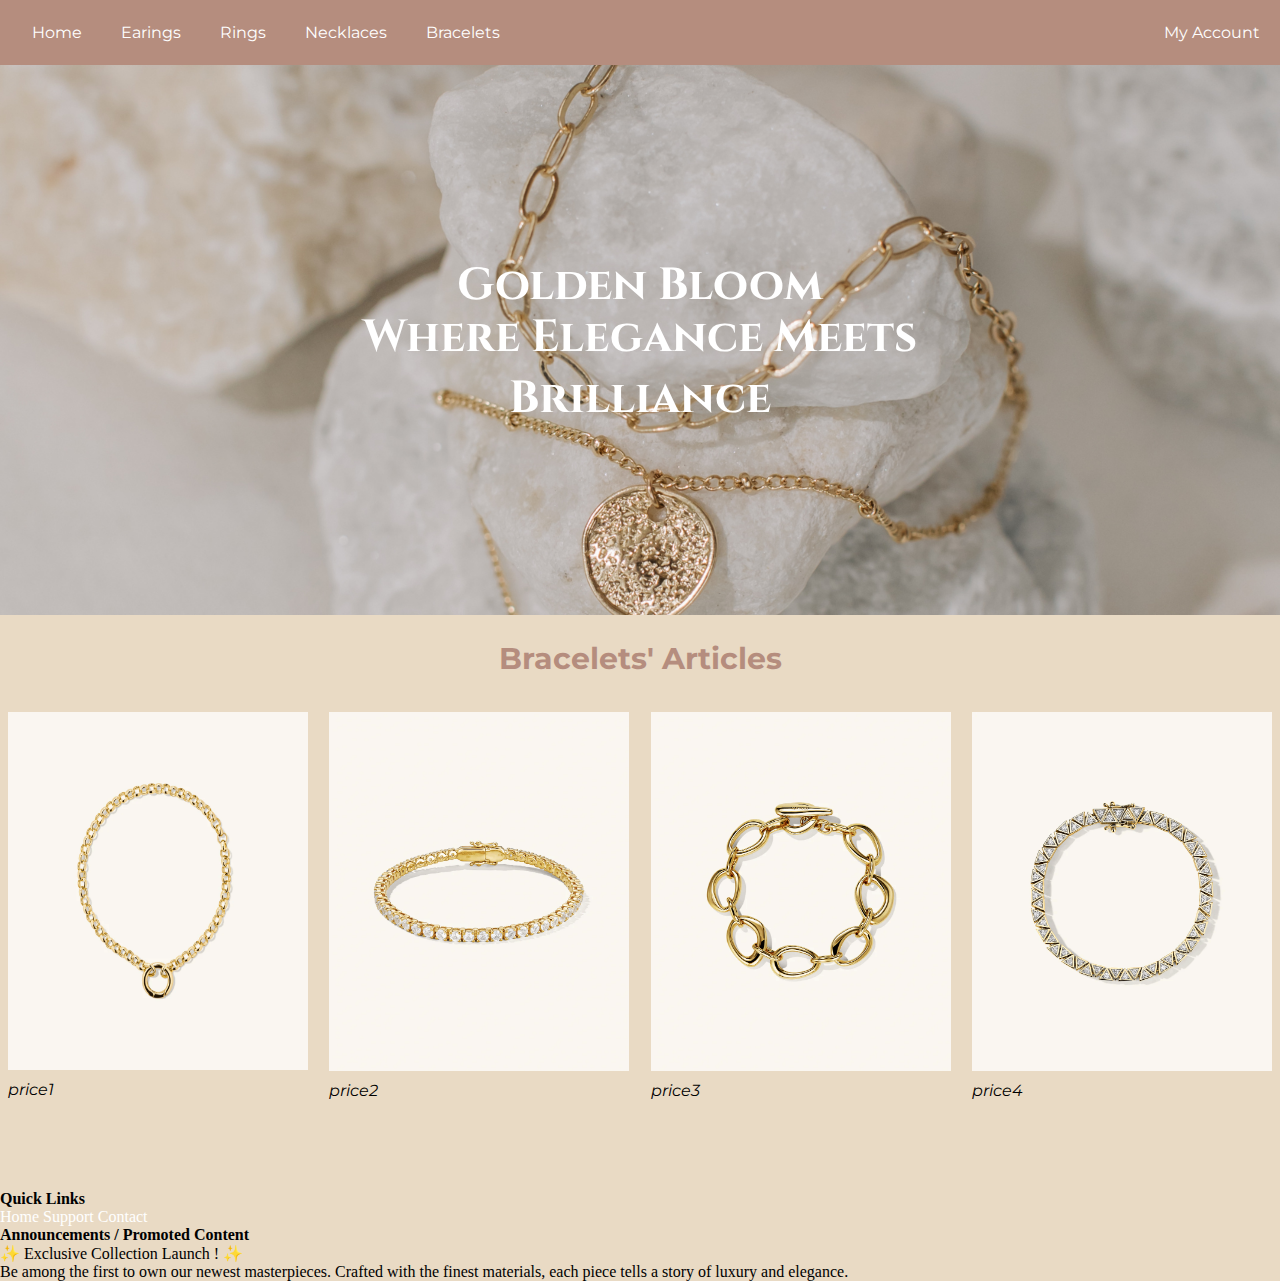
==== bracelet.html @ ef8242d1 "first version" ====
<!DOCTYPE html>
<html lang="en">
  <head>
    <meta charset="UTF-8" />
    <meta name="viewport" content="width=device-width, initial-scale=1.0" />
    <link rel="stylesheet" href="style.css" />
    <title>Bracelets</title>
    <link rel="icon" type="image/x-icon" href="diamond.png" />
    <link
      href="https://fonts.googleapis.com/css2?family=Montserrat:wght@400;600&family=Cinzel:wght@400;700&display=swap"
      rel="stylesheet"
    />
  </head>
  <body>
    <div class="nav">
      <div class="gauche">
        <a href="index.html">Home</a>
        <a href="earings.html">Earings</a>
        <a href="rings.html">Rings</a>
        <a href="necklace.html">Necklaces</a>
        <a href="bracelet.html">Bracelets</a>
      </div>
      <div class="droite">
        <a href="#" class="acc">My Account</a>
      </div>
    </div>
    <div class="head">
      <h1 class="text">Golden Bloom</h1>
      <h1 class="text2">Where Elegance Meets Brilliance</h1>
      <img
        src="images/Beige and White Minimalist Jewellry Catalogue Presentation.png"
      />
    </div>
    <h2 class="best-sell">Bracelets' Articles</h2>
    <div class="images">
      <div class="article1">
        <img src="images/bracelet1.png" style="height: 358px" />
        <p>price1</p>
      </div>
      <div class="article2">
        <img src="images/bracelet2.png" />
        <p>price2</p>
      </div>
      <div class="article3">
        <img src="images/bracelet3.png" />
        <p>price3</p>
      </div>
      <div class="article4">
        <img src="images/bracelet4.png" />
        <p>price4</p>
      </div>
    </div>

    <div class="footer">
      <div class="p1">
        <h4>Quick Links</h4>
        <a href="#">Home</a>
        <a href="#">Support</a>
        <a href="#">Contact</a>
      </div>
      <div class="p2">
        <h4>Announcements / Promoted Content</h4>
        <p class="exclu">✨ Exclusive Collection Launch ! ✨</p>
        <p id="be">
          Be among the first to own our newest masterpieces. Crafted with the
          finest materials, each piece tells a story of luxury and elegance.
        </p>
      </div>
    </div>
  </body>
</html>
---- style.css ----
* {
  margin: 0;
  padding: 0;
}
body {
  background-color: #e9dac4;
}
.icon {
  color: white;
  font-size: 18px;
  padding-right: 25px;
  display: flex;
  gap: 30px;
}
.nav {
  display: flex;
  justify-content: space-between;
  align-items: center;
  background-color: #b58d7e;
  padding: 15px 20px;
  font-family: "Montserrat", sans-serif;
  position: sticky;
  top: 0;
  overflow: hidden;
  /* border-radius: 7px; */
}
.gauche {
  display: flex;
  gap: 15px;
}
.gauche a {
  color: white;
  text-decoration: none;
  font-size: 16px;
  padding: 8px 12px;
}
.gauche a:hover {
  color: #c2a878;
  text-decoration: solid;
}
.droite {
  display: flex;
  align-items: center;
  gap: 15px;
}
.head {
  position: relative;
  display: flex;
  justify-content: center;
  align-items: center;
  flex-direction: column;
  text-align: center;
  margin-bottom: 15px;
}

.head img {
  width: 100%;
  height: 550px;
  object-fit: cover;
  display: block;
}

.text,
.text2 {
  position: absolute;
  left: 50%;
  color: white;
  transform: translate(-50%, -50%);
  font-size: 45px;
  font-weight: bold;
  font-family: "Cinzel", sans-serif;
  padding: 5px 10px;
  text-align: center;
}

.text {
  top: 40%;
}
.text2 {
  top: 55%;
}
.best-sell {
  text-align: center;
  color: #b58d7e;
  font-size: 30px;
  font-family: "Montserrat", sans-serif;
  margin-top: 25px;
}
.images {
  margin-top: 35px;
  display: flex;
  justify-content: space-around;
  gap: 5px;
  margin-bottom: 90px;
}
.images img {
  width: 300px; /* Adjust size as needed */
  height: auto; /* Maintain aspect ratio */
  display: block; /* Avoid extra space below images */
  margin-bottom: 10px;
}
.images img:hover {
  box-shadow: 0px 4px 10px rgba(0, 0, 0, 0.3);
}
.images p {
  font-family: "Montserrat", sans-serif;
  font-style: italic;
}
.images p:hover {
  font-size: larger;
}
footer {
  background: #b58d7e;
  padding-top: 50px;
}
.container {
  width: 1140px;
  margin: auto;
  display: flex;
  justify-content: center;
}
.footer-content {
  width: 33.3%;
}
h3 {
  font-size: 28px;
  margin-bottom: 15px;
  text-align: center;
}
.footer-content p {
  width: 190px;
  margin: auto;
  padding: 7px;
  color: white;
}
.footer-content h3 {
  color: white;
}
.footer-content ul {
  text-align: center;
  color: white;
  text-decoration: none;
}
.list {
  padding: 0;
  text-decoration: none;
}
.list li {
  width: auto;
  text-align: center;
  list-style-type: none;
  padding: 7px;
  position: relative;
  color: white;
}
.list li::before {
  content: "";
  position: absolute;
  transform: translate(-50%, -50%);
  left: 50%;
  top: 100%;
  width: 0;
  height: 2px;
  background: beige;
  transition-duration: 0.5s;
}
.list li:hover::before {
  width: 70px;
}
.social-icons {
  text-align: center;
  padding: 0;
}
.social-icons li {
  display: inline-block;
  text-align: center;
  padding: 5px;
}
.social-icons i {
  color: white;
  font-size: 25px;
}
a {
  text-decoration: none;
  color: white;
}
a:hover {
  color: beige;
}
.social-icons i:hover {
  color: beige;
}
.bottom-bar {
  background: #b58d7e;
  text-align: center;
  padding: 10px 0;
  margin-top: 50px;
}
.bottom-bar p {
  color: white;
  margin: 0;
  font-size: 16px;
  padding: 7px;
}
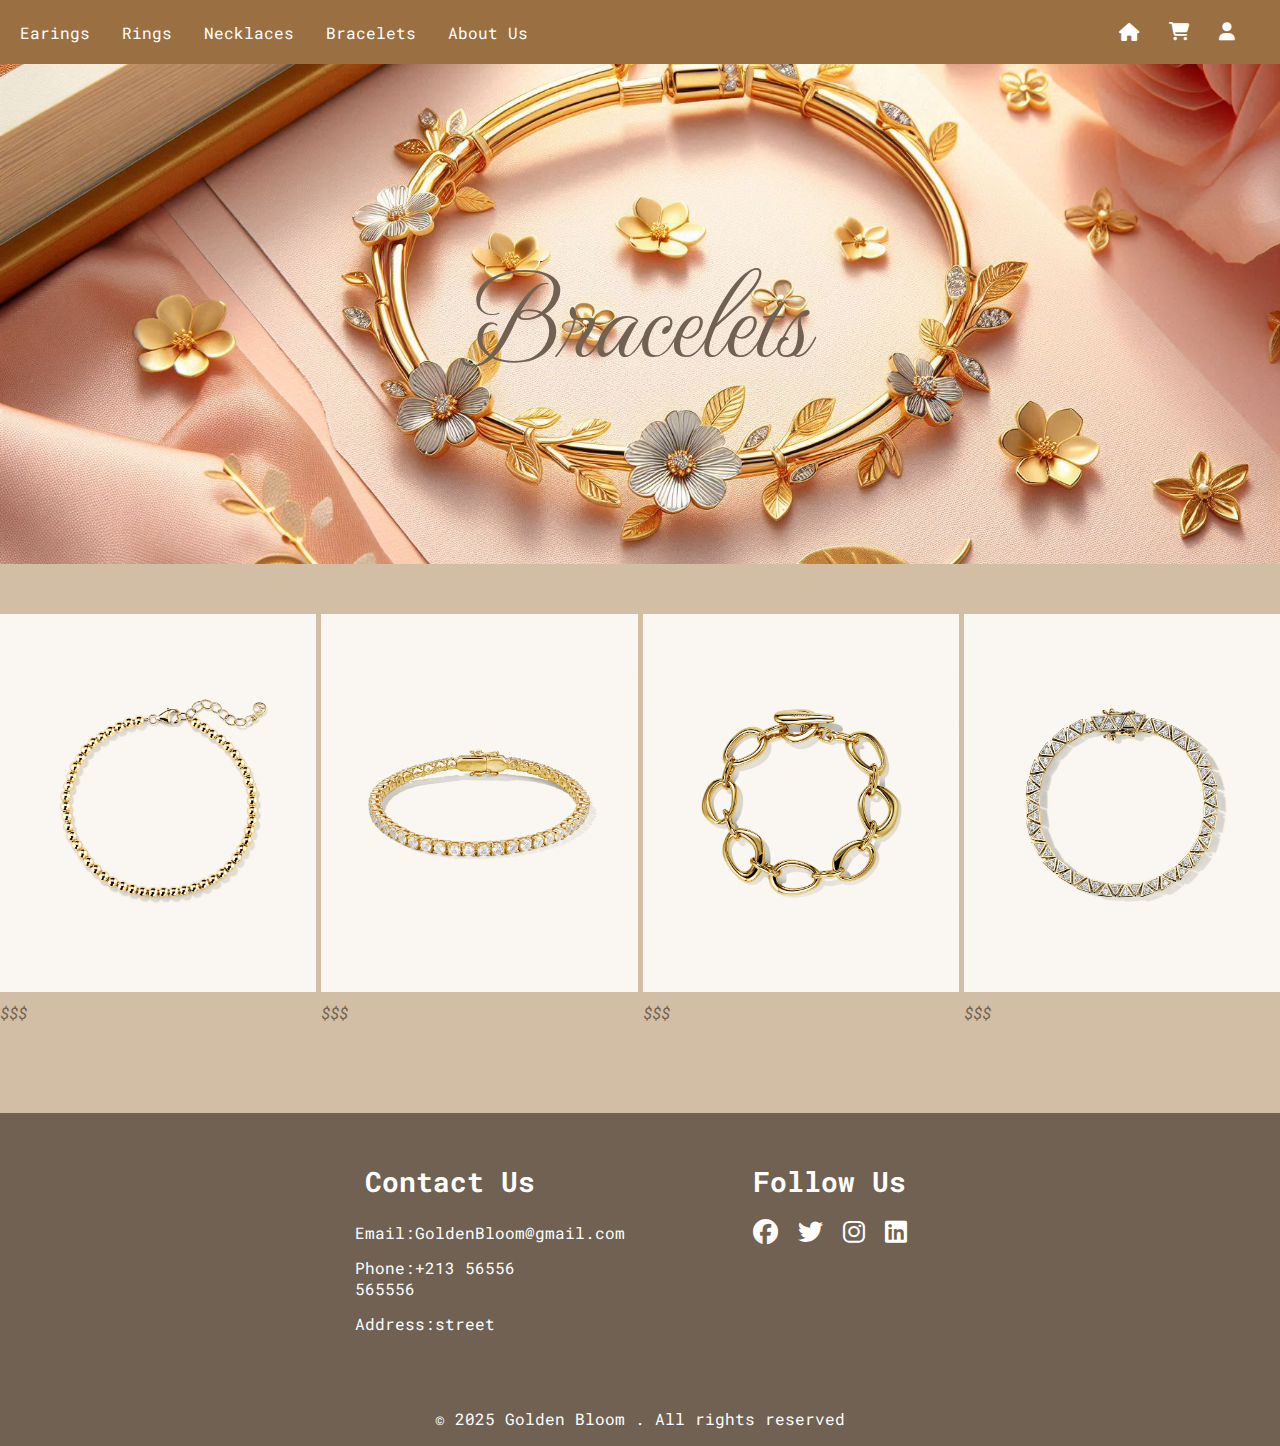
==== commit 671cd12e: "final html/css" ====
--- a/bracelet.html
+++ b/bracelet.html
@@ -4,68 +4,127 @@
     <meta charset="UTF-8" />
     <meta name="viewport" content="width=device-width, initial-scale=1.0" />
     <link rel="stylesheet" href="style.css" />
-    <title>Bracelets</title>
-    <link rel="icon" type="image/x-icon" href="diamond.png" />
+    <title>Golden Bloom</title>
+    <link rel="icon" type="image/x-icon" href="images/diamond.png" />
+    <link rel="preconnect" href="https://fonts.googleapis.com" />
+    <link rel="preconnect" href="https://fonts.gstatic.com" crossorigin />
     <link
-      href="https://fonts.googleapis.com/css2?family=Montserrat:wght@400;600&family=Cinzel:wght@400;700&display=swap"
+      href="https://fonts.googleapis.com/css2?family=Ballet:opsz@16..72&family=Fleur+De+Leah&family=Inter:ital,opsz,wght@0,14..32,100..900;1,14..32,100..900&family=MonteCarlo&family=Roboto+Mono:ital,wght@0,100..700;1,100..700&display=swap"
       rel="stylesheet"
+    />
+    <link
+      rel="stylesheet"
+      href="https://cdnjs.cloudflare.com/ajax/libs/font-awesome/6.7.2/css/all.min.css"
+      integrity="sha512-Evv84Mr4kqVGRNSgIGL/F/aIDqQb7xQ2vcrdIwxfjThSH8CSR7PBEakCr51Ck+w+/U6swU2Im1vVX0SVk9ABhg=="
+      crossorigin="anonymous"
+      referrerpolicy="no-referrer"
     />
   </head>
   <body>
     <div class="nav">
       <div class="gauche">
-        <a href="index.html">Home</a>
-        <a href="earings.html">Earings</a>
-        <a href="rings.html">Rings</a>
-        <a href="necklace.html">Necklaces</a>
-        <a href="bracelet.html">Bracelets</a>
+        <ul>
+          <li><a href="earings.html">Earings</a></li>
+          <li><a href="rings.html">Rings</a></li>
+          <li><a href="necklace.html">Necklaces</a></li>
+          <li><a href="bracelet.html">Bracelets</a></li>
+          <li><a href="#">About Us</a></li>
+        </ul>
       </div>
       <div class="droite">
-        <a href="#" class="acc">My Account</a>
+        <div class="icon">
+          <a href="index.html">
+            <i class="fa-solid fa-house"> </i>
+          </a>
+          <i class="fa-solid fa-cart-shopping"></i>
+          <i class="fa-solid fa-user"></i>
+        </div>
       </div>
     </div>
     <div class="head">
-      <h1 class="text">Golden Bloom</h1>
-      <h1 class="text2">Where Elegance Meets Brilliance</h1>
-      <img
-        src="images/Beige and White Minimalist Jewellry Catalogue Presentation.png"
-      />
+      <img src="images/bracelet.jpeg" />
+      <h1
+        class="text"
+        style="
+          font-family: 'MonteCarlo', sans-serif;
+          text-align: center;
+          color: #706152;
+        "
+      >
+        Bracelets
+      </h1>
     </div>
-    <h2 class="best-sell">Bracelets' Articles</h2>
-    <div class="images">
-      <div class="article1">
-        <img src="images/bracelet1.png" style="height: 358px" />
-        <p>price1</p>
-      </div>
-      <div class="article2">
-        <img src="images/bracelet2.png" />
-        <p>price2</p>
-      </div>
-      <div class="article3">
-        <img src="images/bracelet3.png" />
-        <p>price3</p>
-      </div>
-      <div class="article4">
-        <img src="images/bracelet4.png" />
-        <p>price4</p>
+    <div class="articles">
+      <!-- <h2 class="best-sell">Best Sellers</h2> -->
+      <div class="images">
+        <div class="article-container">
+          <img src="images/bracelet1.png" />
+          <div class="overlay">
+            <button>
+              <i class="fa-solid fa-cart-shopping"></i> Add to cart
+            </button>
+          </div>
+          <p>$$$</p>
+        </div>
+        <div class="article-container">
+          <img src="images/bracelet2.png" />
+          <div class="overlay">
+            <button>
+              <i class="fa-solid fa-cart-shopping"></i> Add to cart
+            </button>
+          </div>
+          <p>$$$</p>
+        </div>
+        <div class="article-container">
+          <img src="images/bracelet3.png" />
+          <div class="overlay">
+            <button>
+              <i class="fa-solid fa-cart-shopping"></i> Add to cart
+            </button>
+          </div>
+          <p>$$$</p>
+        </div>
+        <div class="article-container">
+          <img src="images/bracelet4.png" />
+          <div class="overlay">
+            <button>
+              <i class="fa-solid fa-cart-shopping"></i> Add to cart
+            </button>
+          </div>
+          <p>$$$</p>
+        </div>
       </div>
     </div>
 
-    <div class="footer">
-      <div class="p1">
-        <h4>Quick Links</h4>
-        <a href="#">Home</a>
-        <a href="#">Support</a>
-        <a href="#">Contact</a>
+    <footer>
+      <div class="container">
+        <div class="footer-content">
+          <h3>Contact Us</h3>
+          <p>Email:GoldenBloom@gmail.com</p>
+          <p>Phone:+213 56556 565556</p>
+          <p>Address:street</p>
+        </div>
+        <div class="footer-content">
+          <h3>Follow Us</h3>
+          <ul class="social-icons">
+            <li>
+              <a href=""><i class="fab fa-facebook"></i></a>
+            </li>
+            <li>
+              <a href=""><i class="fab fa-twitter"></i></a>
+            </li>
+            <li>
+              <a href=""><i class="fab fa-instagram"></i></a>
+            </li>
+            <li>
+              <a href=""><i class="fab fa-linkedin"></i></a>
+            </li>
+          </ul>
+        </div>
       </div>
-      <div class="p2">
-        <h4>Announcements / Promoted Content</h4>
-        <p class="exclu">✨ Exclusive Collection Launch ! ✨</p>
-        <p id="be">
-          Be among the first to own our newest masterpieces. Crafted with the
-          finest materials, each piece tells a story of luxury and elegance.
-        </p>
+      <div class="bottom-bar">
+        <p>&copy; 2025 Golden Bloom . All rights reserved</p>
       </div>
-    </div>
+    </footer>
   </body>
 </html>
--- a/style.css
+++ b/style.css
@@ -3,25 +3,30 @@
   padding: 0;
 }
 body {
-  background-color: #e9dac4;
+  background-color: #d2bea5;
+  box-sizing: border-box;
+  overflow-x: hidden;
 }
 .icon {
   color: white;
   font-size: 18px;
   padding-right: 25px;
   display: flex;
+  align-items: center;
   gap: 30px;
 }
 .nav {
   display: flex;
   justify-content: space-between;
   align-items: center;
-  background-color: #b58d7e;
-  padding: 15px 20px;
-  font-family: "Montserrat", sans-serif;
+  background-color: #9a7042;
+  padding-top: 20px;
+  padding-bottom: 20px;
+  font-family: "Roboto Mono", sans-serif;
   position: sticky;
   top: 0;
   overflow: hidden;
+  z-index: 1000; /* Ensure it's on top */
   /* border-radius: 7px; */
 }
 .gauche {
@@ -33,15 +38,30 @@
   text-decoration: none;
   font-size: 16px;
   padding: 8px 12px;
-}
-.gauche a:hover {
+  padding-left: 20px;
+}
+.gauche ul {
+  display: flex;
+  flex-wrap: wrap;
+  list-style: none;
+}
+.gauche ul li {
+  text-decoration: none;
+  margin: 0 o.75em 0 0.75em;
+}
+.gauche ul:hover a:hover {
   color: #c2a878;
-  text-decoration: solid;
+  box-shadow: 0 2px 0 0 currentColor;
 }
 .droite {
   display: flex;
   align-items: center;
-  gap: 15px;
+  gap: 20px;
+  padding-right: 20px;
+}
+.droite .fa-solid:hover {
+  color: #c2a878;
+  box-shadow: 0 2px 0 0 currentColor;
 }
 .head {
   position: relative;
@@ -55,63 +75,153 @@
 
 .head img {
   width: 100%;
-  height: 550px;
+  height: auto;
+  display: block;
+  max-height: 500px;
   object-fit: cover;
-  display: block;
-}
-
-.text,
-.text2 {
+}
+
+.text {
   position: absolute;
-  left: 50%;
-  color: white;
-  transform: translate(-50%, -50%);
-  font-size: 45px;
-  font-weight: bold;
-  font-family: "Cinzel", sans-serif;
+  top: 50%; /* Centers vertically */
+  left: 50%; /* Centers horizontally */
+  transform: translate(-50%, -50%); /* Ensures perfect centering */
+  color: white;
+  font-size: 120px;
+  font-family: "Fleur de Leah", sans-serif;
+  font-weight: 500;
   padding: 5px 10px;
   text-align: center;
-}
-
-.text {
-  top: 40%;
-}
-.text2 {
-  top: 55%;
-}
+  width: 100%; /* Ensures text does not overflow */
+}
+
 .best-sell {
   text-align: center;
-  color: #b58d7e;
-  font-size: 30px;
-  font-family: "Montserrat", sans-serif;
+  color: #743c1a;
+  font-size: 40px;
+  font-family: "Roboto Mono", sans-serif;
   margin-top: 25px;
 }
 .images {
   margin-top: 35px;
   display: flex;
-  justify-content: space-around;
+  justify-content: center;
   gap: 5px;
+  margin-top: 50px;
   margin-bottom: 90px;
 }
 .images img {
-  width: 300px; /* Adjust size as needed */
-  height: auto; /* Maintain aspect ratio */
+  width: 150px;
+  height: auto;
   display: block; /* Avoid extra space below images */
   margin-bottom: 10px;
 }
-.images img:hover {
-  box-shadow: 0px 4px 10px rgba(0, 0, 0, 0.3);
-}
+/* .article img {
+  width: 300px; 
+height: 350px; 
+  object-fit: cover;
+} */
+/* .article {
+  display: flex;
+  justify-content: space-between; 
+  align-items: center; 
+} */
+.article-container {
+  position: relative;
+  display: inline-block;
+  overflow: hidden;
+}
+
+.article-container img {
+  width: 100%;
+  display: block;
+  transition: filter 0.3s ease-in-out;
+}
+
+/* Overlay that appears on hover */
+.article-container .overlay {
+  position: absolute;
+  top: 0;
+  left: 0;
+  width: 100%;
+  height: 92%;
+  background: rgba(245, 226, 182, 0.4); /* Dark overlay */
+  display: flex;
+  justify-content: center;
+  align-items: center;
+  opacity: 0;
+  transition: opacity 0.3s ease-in-out;
+}
+
+/* Button centered inside the overlay */
+.article-container .overlay button {
+  background-color: white;
+  color: #9a7042;
+  border: none;
+  padding: 10px 20px;
+  font-size: 16px;
+  cursor: pointer;
+  transition: 0.3s;
+  z-index: 2;
+  border-radius: 8px;
+}
+
+/* Hover effect */
+.article-container:hover img {
+  filter: blur(5px); /* Blur effect */
+}
+
+.article-container:hover .overlay {
+  opacity: 1; /* Show overlay */
+}
+
+.article-container .overlay button:hover {
+  background-color: #d2bea5; /* Change button color on hover */
+}
+
 .images p {
-  font-family: "Montserrat", sans-serif;
+  color: #706152;
+  font-family: "Roboto Mono", sans-serif;
   font-style: italic;
 }
 .images p:hover {
   font-size: larger;
 }
+.about-us {
+  background-color: #e3d5ca;
+  font-family: "Roboto Mono", sans-serif;
+  padding-top: 35px;
+  padding-bottom: 90px;
+  margin-bottom: 95px;
+}
+.about {
+  text-align: center;
+  color: #743c1a;
+  font-size: 40px;
+  font-family: "Roboto Mono", sans-serif;
+  margin-top: 25px;
+  padding-bottom: 25px;
+}
+.about-us p {
+  text-align: left;
+  width: 50%; /* Adjust as needed */
+  margin-left: 0;
+  margin-right: auto;
+  padding-left: 17px;
+}
+.image img {
+  width: 400px; /* Adjust size */
+  height: auto;
+  position: absolute;
+  right: 10%; /* Adjust horizontal position */
+  top: 203%;
+  transform: translateY(50%);
+  border-radius: 8px;
+}
 footer {
-  background: #b58d7e;
+  background: #706152;
   padding-top: 50px;
+  font-family: "Roboto Mono", sans-serif;
 }
 .container {
   width: 1140px;
@@ -191,7 +301,7 @@
   color: beige;
 }
 .bottom-bar {
-  background: #b58d7e;
+  background: #706152;
   text-align: center;
   padding: 10px 0;
   margin-top: 50px;
